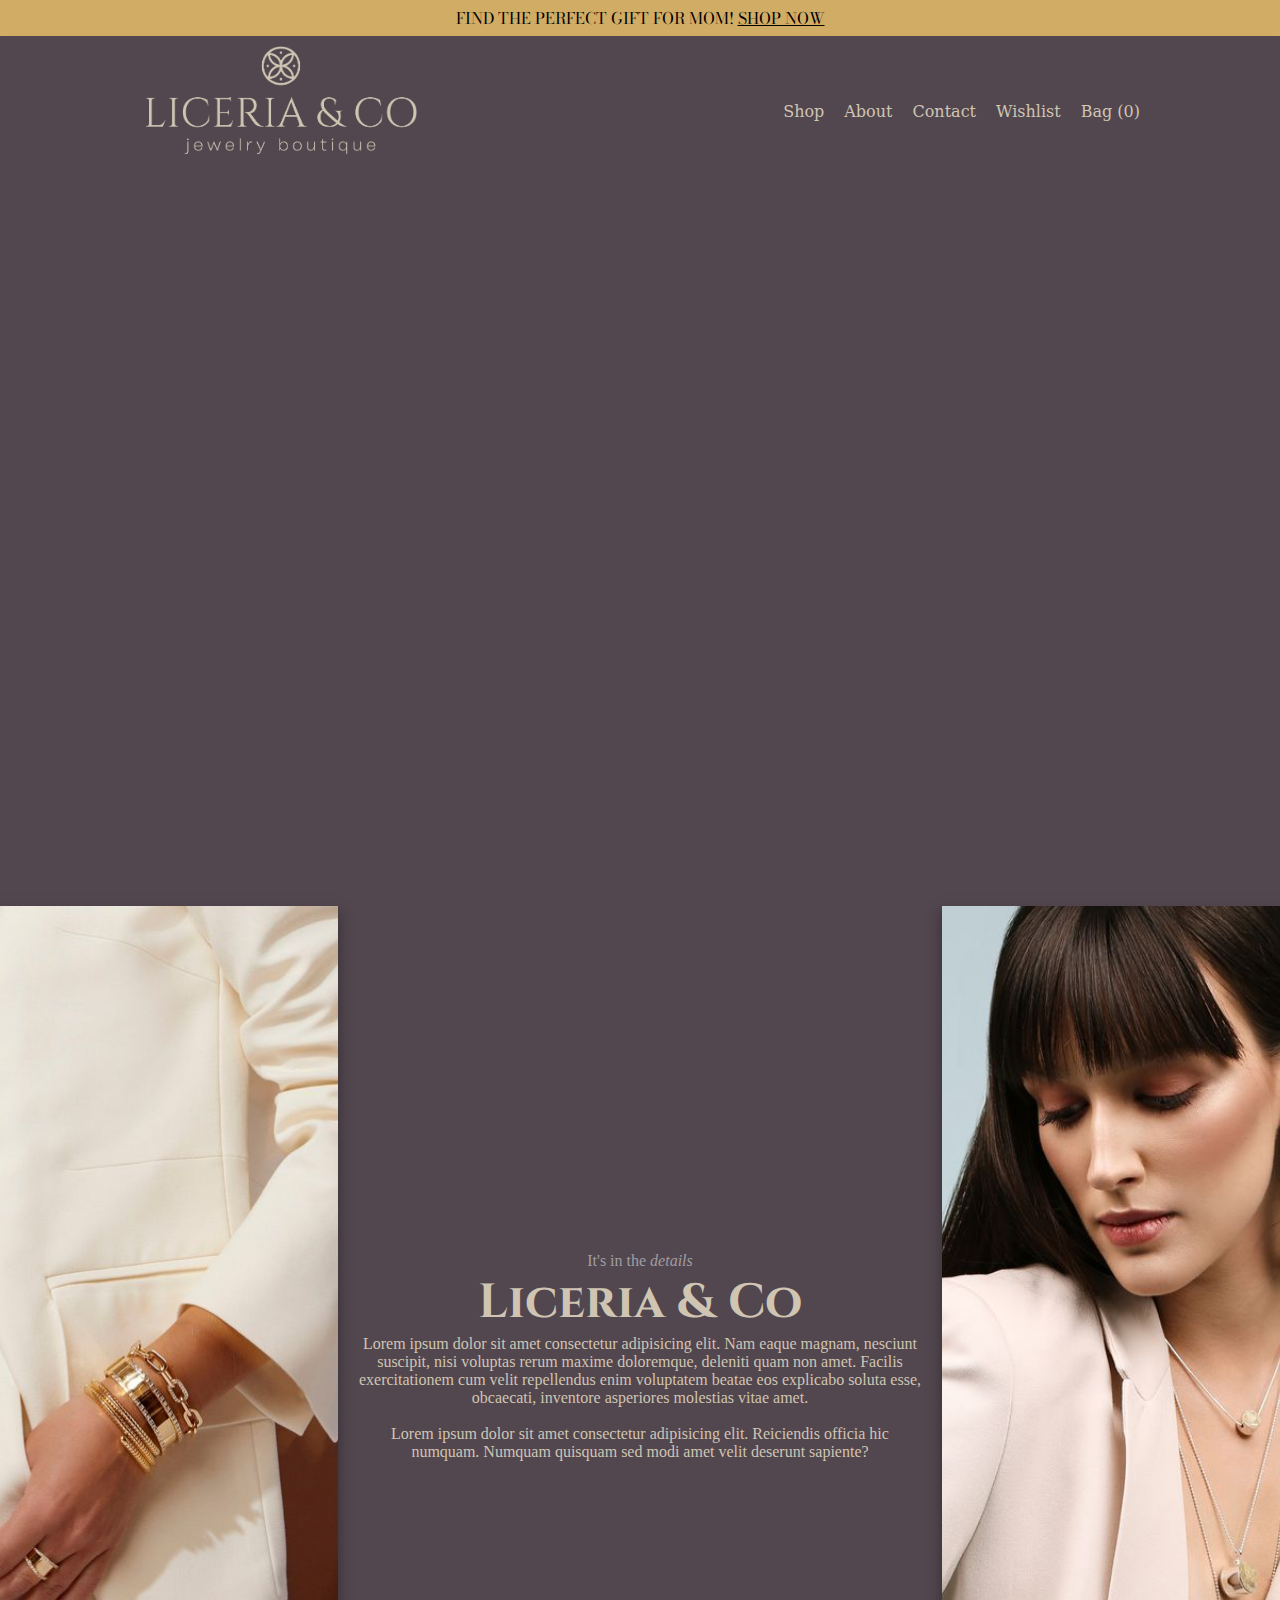
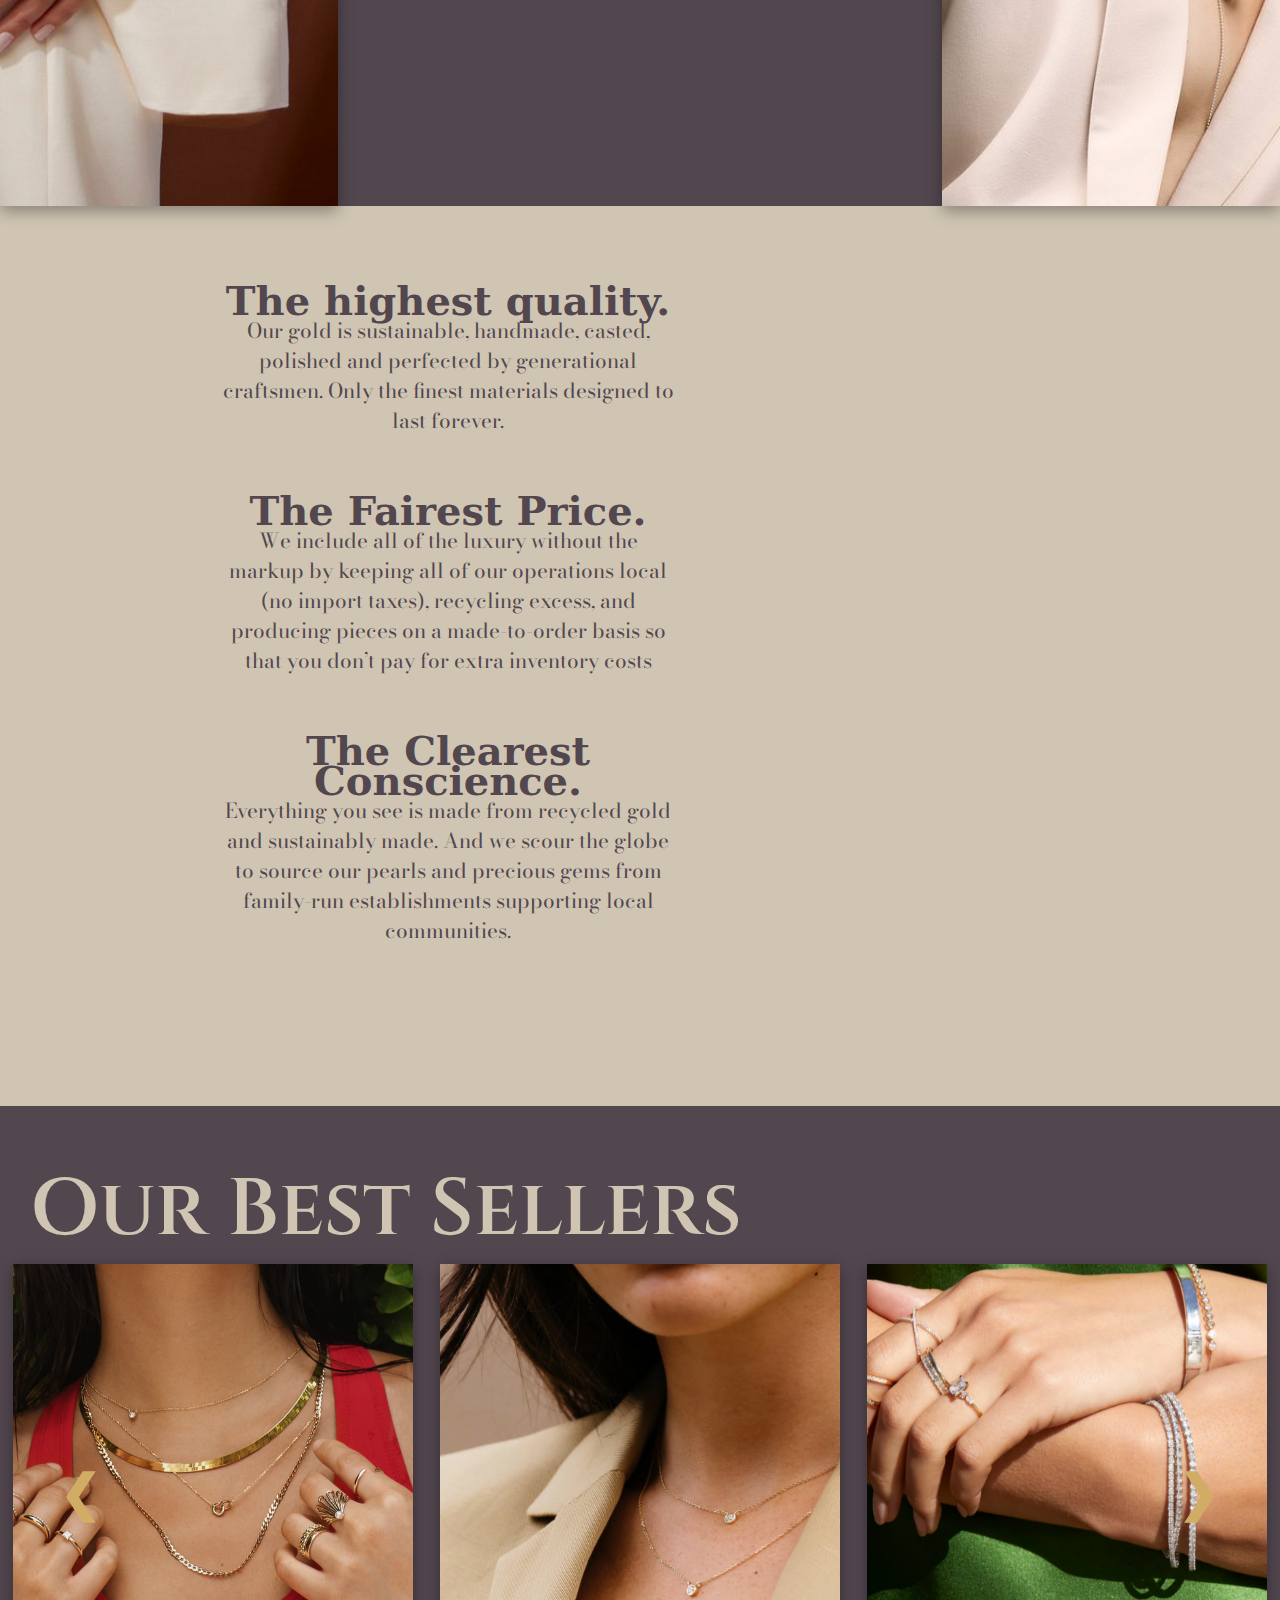
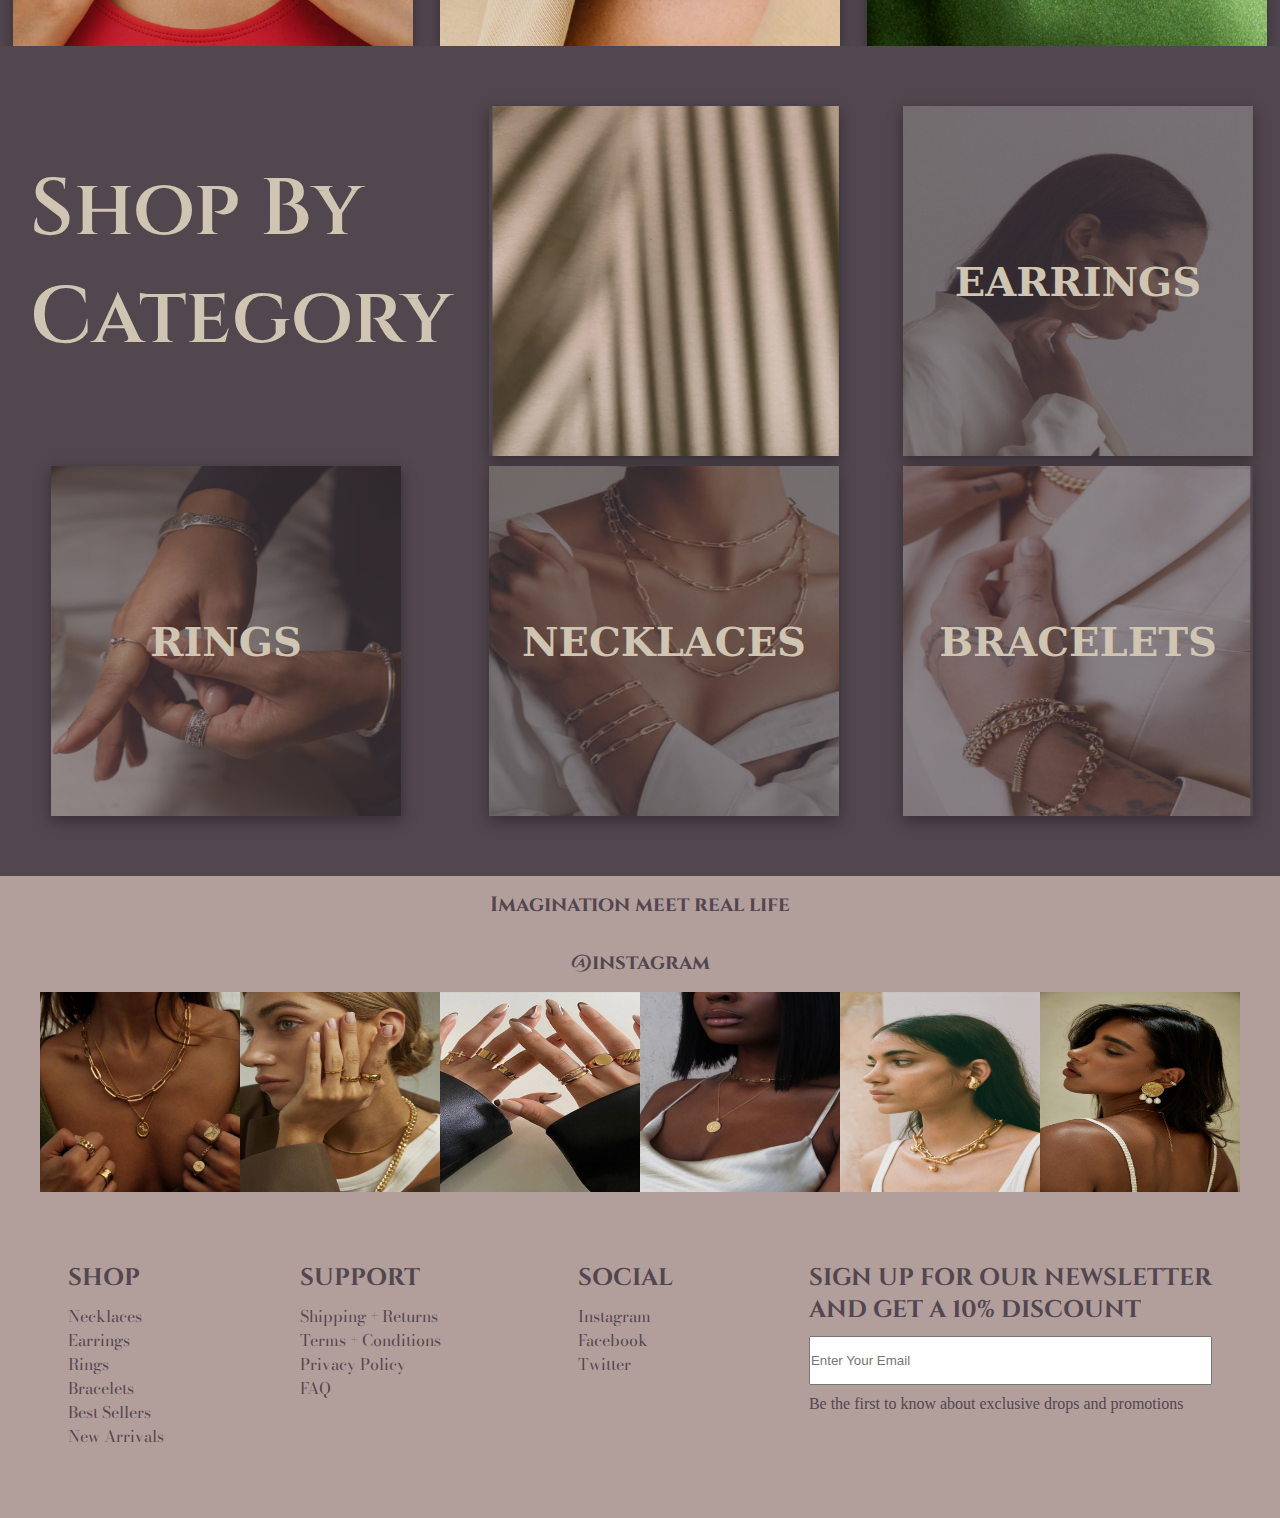
==== index.html @ f70b5e89 "initial files" ====
<!DOCTYPE html>
<html lang="en">
<head>
    <meta charset="UTF-8">
    <meta http-equiv="X-UA-Compatible" content="IE=edge">
    <meta name="viewport" content="width=device-width, initial-scale=1.0">
    <title>Document</title>
    <link rel="stylesheet" href="style.css">
    <link rel="preconnect" href="https://fonts.googleapis.com">
    <link rel="preconnect" href="https://fonts.gstatic.com" crossorigin>
    <link href="https://fonts.googleapis.com/css2?family=Bodoni+Moda:wght@500&family=Cinzel:wght@400;600&family=Inria+Serif:wght@300&display=swap" rel="stylesheet">
</head>
<body>
<!-- CTA -->  
<div class="cta">
    Find the perfect gift for mom! <span> Shop Now </span>
</div>
<!-- Navigation start-->
<header class="outer-container">
    <div class="wrapper">
        <div class="logo">
            <a href="#"><img src="Add a little bit of body text (1).png" alt="DevBabu.com"></a>
        </div>
            <div class="navbar">
                <div class="close-nav"><button>×</button></div>
                    <nav>
                         <ul>
                            <li><a href="products.html">Shop</a></li>
                            <li><a href="#about"> About </a></li>
                            <li><a href="#"> Contact </a></li>
                            <li><a href="#">Wishlist </a></li>
                            <li><a href="#"> Bag (0) </a></li>
                        </ul>
                    </nav>
            </div>
            <div class="menu-bar">
                <button><i></i></button>
            </div>
    </div>
</header>
<!-- Navigation end-->




<!-- Hero section start-->
<section class="outer-container" id="hero-vid">
    <div class="video-container">
<video src="AdobeStock_210232991.mov" autoplay loop muted></video>
    </div>
    <div class="overlay"></div>
    <!---
    <div class="text">
        <h1>Mother's Day Sale</h1>
        <p>Add a sparkle to her day with 20% off all jewelry, including diamonds, solid gold and new arrivals.
            .</p>
        <a href="" class="button"> Shop Now </a>
        -->
</section>
<!-- Hero seciton end-->


<section class="philosiphy-container">
    <div class="about-img1">
    </div>
<div class="about-text" id="about">
    <p class="muted"> It's in the <em> details</em> </p>
    <h2 class="about-header">
        Liceria & Co
    </h2>
    <p class="about"> Lorem ipsum dolor sit amet consectetur adipisicing elit. Nam eaque magnam, nesciunt suscipit, nisi voluptas rerum maxime doloremque, deleniti quam non amet. Facilis exercitationem cum velit repellendus enim voluptatem beatae eos explicabo soluta esse, obcaecati, inventore asperiores molestias vitae amet.</p>
<br>
<p class="about">Lorem ipsum dolor sit amet consectetur adipisicing elit. Reiciendis officia hic numquam. Numquam quisquam sed modi amet velit deserunt sapiente?</p>
</div>
    <div class="about-img2">
    </div>
</section>

<!-- more about -->
<section id="more-about">
    <div class="more-about-ctnr">
        <div class="more-about-text">
<div class="more-about">
    <h3 class="about-heading">
        The highest quality.   
    </h3>
    <p class="more-about-text">
        Our gold is sustainable, handmade, casted, polished and perfected by generational craftsmen. Only the finest materials designed to last forever. 
    </p>
</div>
<div class="more-about">
    <h3 class="about-heading">
        The Fairest Price.
    </h3>
    <p class="more-about-text">
        We include all of the luxury without the markup by keeping all of our operations local (no import taxes), recycling excess, and producing pieces on a made-to-order basis so that you don’t pay for extra inventory costs
    </p>
</div>
<div class="more-about">
    <h3 class="about-heading">
        The Clearest Conscience.
    </h3>
    <p class="more-about-text">
        Everything you see is made from recycled gold and sustainably made.  And we scour the globe to source our pearls and precious gems from family-run establishments supporting local communities.
    </p>
</div>

        </div>
        <div class="more-about-video">
            <video src="AdobeStock_567555244.mov" autoplay loop muted height="700px"
            width="100%">
                
            </video>
        </div>
    </div>
</section>


<!-- more about -->
<section id="best-sellers">
<!-- best sellers slider start -->
<div class="class-descriptions">
    <h2 class="slideshow-header">  Our Best Sellers </h2>
</div>

<!-- Slideshow container -->
 <div class="slideshow-wrapper">
      <div class="slideshow-container">  
    <!-- S L I D E 1 -->
        <div class="mySlides fade">
        <div class="best-sellers-ctnr">
            <div class="best-sellers-cards">
                <img src="bestSellers/Screen Shot 2023-05-04 at 10.25.16 AM.png" onmouseover="changeImg(this)" onmouseout="changeImgBack(this)"  class="best-seller" alt="">
                <img src="bestSellers/Screen Shot 2023-05-04 at 10.37.55 AM.png" onmouseover="changeImg2(this)" onmouseout="changeImgBack2(this)"  class="best-seller" alt="">
                <img src="bestSellers/Screen Shot 2023-05-04 at 10.42.59 AM.png"  onmouseover="changeImg3(this)" onmouseout="changeImgBack3(this)"  class="best-seller" class="best-seller" alt="">
            </div>
           </div>
        </div>
    <!-- S L I D E 2 -->
    <div class="mySlides fade">
      <div class="best-sellers-ctnr">
        <div class="best-sellers-cards">
            <img src="bestSellers/Screen Shot 2023-05-04 at 10.45.56 AM.png"  onmouseover="changeImg4(this)" onmouseout="changeImgBack4(this)"  class="best-seller" alt="">
            <img src="bestSellers/Screen Shot 2023-05-04 at 10.46.56 AM.png"   onmouseover="changeImg5(this)" onmouseout="changeImgBack5(this)"  class="best-seller" alt="">
            <img src="bestSellers/Screen Shot 2023-05-04 at 10.52.03 AM.png"   onmouseover="changeImg6(this)" onmouseout="changeImgBack6(this)"  class="best-seller" alt="">
        </div>
       </div>
    </div>
    <!-- S L I D E 3 -->
    <div class="mySlides fade">
      <div class="best-sellers-ctnr">
        <div class="best-sellers-cards">
            <img src="bestSellersFront/FOR WHEN IT'S COLD OUTSIDE_.jpeg"  onmouseover="changeImg7(this)" onmouseout="changeImgBack7(this)"  class="best-seller" alt="">
            <img src="bestSellersFront/Bold Gold Jewelry is Trending - Blank Itinerary.jpeg"  onmouseover="changeImg8(this)" onmouseout="changeImgBack8(this)"   class="best-seller" alt="">
            <img src="bestSellersFront/THE EGYPTIAN Coin Necklace Stack II.png" class="best-seller"  onmouseover="changeImg9(this)" onmouseout="changeImgBack9(this)"  alt="">
        </div>
       </div>
    </div>

    <a class="prev" onclick="plusSlides(-1)">&#10094;</a>
    <a class="next" onclick="plusSlides(1)">&#10095;</a>
  </div>
  <br>
    <!-- Next and previous buttons -->
    <div style="text-align:center">
        <span class="dot" onclick="currentSlide(1)"></span>
        <span class="dot" onclick="currentSlide(2)"></span>
        <span class="dot" onclick="currentSlide(3)"></span>
      </div>
</div>
<!-- best sellers slider end -->
</section>


<!-- product categories -->
<section>
    
    <div class="categories-container">
        <h2 class="slideshow-header">  Shop By Category  </h2>
        <div class="category">
            <img src="images/Screen Shot 2023-05-02 at 10.08.02 PM.png" class="categoryimg" alt="">
        </div>
        <div class="category">
           <img  class="categoryimg" src="images/Screen Shot 2023-05-02 at 10.07.01 PM.png" alt="">
           <div class="text-overlay">
            <h2 class="category-header earring" >EARRINGS</h2>
      
          </div>

        </div>
        <div class="category">
            <img  class="categoryimg" src="images/Screen Shot 2023-05-02 at 10.07.12 PM.png" alt="">
            <div class="text-overlay">
                <h2 class="category-header ring">RINGS</h2>
              </div>
        </div>

        <div class="category">
            <img src="images/Screen Shot 2023-05-02 at 10.07.47 PM.png" alt="" class="categoryimg">
            <div class="text-overlay">
                <h2 class="category-header necklaces"> NECKLACES </h2>
              </div>
        </div>
        <div class="category">
            <img src="images/Screen Shot 2023-05-02 at 10.07.40 PM.png" class="categoryimg" alt="">
            <div class="text-overlay">
                <h2 class="category-header bracelet">BRACELETS</h2>
              </div>
        </div>
        <!--<div class="category ">
            <img src="images/Screen Shot 2023-05-02 at 10.07.21 PM.png"  class="categoryimg"alt="">
        </div> -->
    </div>
</section>


<!-- product categories -->



<section class="instagram center">
    <h4 class="ig-header">
       Imagination meet real life
    </h4>
    <h5 class="ig-header">
      @instagram 
    </h5>
    <div class="ig-imgs-container">
         <img src="instagram/10 Minimalist Fine Jewelry Brands For Everyday Wear  — The Good Trade.jpeg" alt="" class="hiddenn instagram-img">
        <img src="instagram/9c198b079545b1be6ec2bf672694cbf5.jpeg" alt="" class="instagram-img2 hiddenn">
        <img src="instagram/gold rings nails aesthetic.jpeg" alt="" class="instagram-img2">
        <img src="instagram/The Single Coin Necklace Stack II.jpeg" alt="" class="instagram-img2">
        <img src="instagram/Alighieri The Anchor in the Storm 24K Gold-Plated Choker.jpeg" alt="" class="instagram-img2">
        <img src="instagram/Leonie Earrings.jpeg" class="instagram-img2" alt="">
    </div>
</section>



<footer>
<section class="footer light-bg">

   <div class="footerlinks">
    <h2 class="footerheader">  Shop </h2>
    <a href=""> Necklaces </a>
    <a href=""> Earrings </a>
    <a href=""> Rings </a>
    <a href=""> Bracelets  </a>
    <a href=""> Best Sellers </a>
    <a href=""> New Arrivals </a>
   </div>

   <div class="footerlinks">
    <h2 class="footerheader">  Support </h2>
    <a href=""> Shipping + Returns  </a>
    <a href=""> Terms + Conditions  </a>
    <a href=""> Privacy Policy  </a>
    <a href=""> FAQ </a>
   </div>
  
   <div class="footerlinks">
    <h2 class="footerheader"> Social  </h2>
    <a href=""> Instagram </a>
    <a href=""> Facebook </a>
    <a href=""> Twitter </a>
 
   </div>

    
   <div class="footerlinks email">
    <h2 class="footerheader"> Sign up for our newsletter <br>
        and get a 10% discount </h2>
<input type="text" placeholder="Enter Your Email" >
 <p class="mute">
    Be the first to know about exclusive drops and promotions
 </p>
   </div>
 
</section>
</footer>

</body>

<script>
    const theBody = document.querySelector('body');
    const openNav = document.querySelector('.menu-bar button');
    const closeNav = document.querySelector('.close-nav button');
    const Navbar = document.querySelector('.navbar');

    // function bodyScroll(){
    //     if(Navbar.classList.contains('show')){
    //         theBody.classList.add('hide-scroll');
    //     }
    //     else if(theBody.classList.contains('hide-scroll')){
    //         theBody.classList.remove('hide-scroll');
    //     }
    // }

    function showHide(){
        Navbar.classList.toggle('show');
        // bodyScroll();
    }

    openNav.onclick = showHide;
    closeNav.onclick = showHide;
</script>
<script src="slider.js"></script>
<script src="changeImgOnHover.js"></script>

</html>
---- style.css ----
*{
    box-sizing: border-box;
    margin: 0;
    padding: 0;
}
:root{
    --bg-color:#52464F;
    --text-color:#CFC5B2;
    --bright-accent-color:#D1AC65;
    --secondary-headings:'Inria', 'Serif';
    --main-text: 'Bodoni Moda', serif;
    --h1-headings:'Cinzel', serif;
}

/* typography */
.cta{
    font-size: 1rem ;
    font-family: var(--main-text);
}
.slideshow-header{
    color: var(--text-color);
    font-family: var(--h1-headings);
    font-weight: 600;
    padding-left: 30px;
    padding-top: 50px;
}
.philosiphy-container{
    color: var(--text-color);
}
.about-header{
    font-family: var(--h1-headings);
    font-size: 3rem;
}
.about-heading{
    font-size: 2.5rem;
    font-family: var(--secondary-headings);
}
.more-about-text{
    font-size: 1.3rem;
    line-height: 30px;
    font-family: var(--main-text);
}
/* Navigation start */ 
nav ul li{
    font-family: var(--secondary-headings);
}
.cta{
    width: 100vw;
    height: auto;
    background-color: var(--bright-accent-color);
    color: black;
    text-align: center;
    margin: 0;
    padding: 6px;
    text-transform: uppercase;
}
.cta span{
    text-decoration: underline;
    cursor: pointer;
}

header {
    background-color: var(--bg-color);
    box-shadow: 0 10px 15px -3px 
rgba(0, 0, 0, 0.1),
        0 4px 6px -4px 
rgba(0, 0, 0, 0.1);
    padding: 10px 20px;
}
header .wrapper {
    max-width: 1000px;
    margin: 0 auto;
    display: flex;
    flex-wrap: wrap;
    align-items: center;
    justify-content: space-between;
}
header .logo img {
    height: 130px;
    display: block;
}

.navbar {
    position: fixed;
    top: 0;
    left: 100%;
    margin: 0;
    width: 100%;
    height: 100%;
    background-color: var(--bg-color);
    padding: 20px;
    transition: left 0.3s;
}

.navbar.show {
    left: 0 !important;
}

.hide-scroll {
    overflow: hidden;
}

.navbar ul {
    all: unset;
    list-style-type: none;
    display: flex;
    flex-direction: column;
    align-items: center;
    gap: 25px;
}
.navbar ul a {
    all: unset;
    color: var(--text-color);
    cursor: pointer;
    font-size: 2.3rem;
}
.navbar ul a:hover {
    color: 
#111111;
    text-decoration: underline overline;
    text-decoration-thickness: 3px;
}

.close-nav {
    text-align: right;
    margin-bottom: 20px;
}
.close-nav button {
    all: unset;
    background: var(--text-color);
    font-size: 42px;
    cursor: pointer;
    border: 1px solid 
rgba(0, 0, 0, 0.2);
    padding: 15px;
    border-radius: 3px;
    color: 
#444444;
}
.close-nav button:hover {
    color: 
#222222;
    background: 
white;
}

.menu-bar button {
    border: 1px solid 
rgba(0, 0, 0, 0.1);
    background: 
var(--text-color);
    height: 50px;
    width: 50px;
    padding: 5px 10px;
    cursor: pointer;
    border-radius: 3px;
}
.menu-bar i {
    display: block;
    border-top: 3px solid 
#444444;
    border-bottom: 3px solid 
#444444;
}
.menu-bar i::after {
    display: block;
    content: "";
    border-top: 3px solid 
#444444;
    margin: 6px 0;
}
.menu-bar button:hover {
    background: 
white;
}
.menu-bar button:hover i {
    border-color: 
#222222;
}

.container {
    max-width: 900px;
    margin: 0 auto;
    padding: 30px;
}

@media (min-width: 550px) {
    .navbar {
        all: unset;
        display: block;
    }
    .navbar ul {
        flex-direction: row;
        gap: 20px;
    }
    .navbar ul a {
        font-size: inherit;
    }
    .close-nav,
    .menu-bar {
        display: none;
    }
}

/* Navigation end  */ 


/* Hero section start */
.video-ctnr{
    width: 100vw;
    height: 100vh;
    display: flex;
    justify-content: center;
    align-items: center;
  
}
#hero-vid{
    height: 80vh;
    width: 100vw;
    margin: auto;
    display: flex;
    justify-content: center;
    align-items: center;
    overflow: hidden;
   
    background-color: var(--bg-color);
}

.text{
    position: absolute;
    color: #fff;
    line-height: 1.5;
    text-align: center;
    top: 30%;

}

.overlay{
    position: absolute;
    height: 80vh;
    width: 100vw;
    background-color:#52464fa9;
    opacity: 0.9;
}

.button{
    background: #fff;
    border-radius: 40px;
    color: #18266c;
    font-size: 1.5em;
    padding: .7em 1.2em;
    text-decoration: none;
    box-sizing: border-box;
    cursor: pointer;
}


@media (max-width: 600px) {
  
#hero-vid{
    height: 80vh;
    width: 100vw;
}

.overlay{

    height: 80vh;
    width: 100vw;
}

}

/* Hero section end */

/** more about */
#more-about{
    height: 100vh;
    width: 100vw;
    background-color: var(--text-color);
    color: var(--bg-color);
}


.more-about-ctnr{
    display: flex;
    justify-content: center;
    align-items: center;
    padding-top: 50px;
    width: 70vw;
    margin: 0 auto;
}
.more-about{
    display: flex;
    flex-direction: column;
    width: 40vw;
    justify-content: center;
    align-items: center;
    text-align: center;
    padding: 30px;
}
.more-about-video{
    margin: 0 auto;
    
}
/* more aboit */
/* Best sellers slider */

/* Slideshow container */
.slideshow-container {
    width: 100vw;
    position: relative;
    margin: auto;
    height: 70vh;
    background-color: var(--bg-color);
    color:#F6F0E3;
  }
  .slideshow-wrapper{
      width: 100vw;
      background-color: var(--bg-color);
      height: 50vh;
  }

  #best-sellers{
    width: 100vw;
    height: 60vh;
    background-color: var(--bg-color);
  }
  
  /* Hide the images by default */
  .mySlides {
    display: none;
  }
  
  /* Next & previous buttons */
  .prev, .next {
    cursor: pointer;
    position: absolute;
    top: 100%;
    margin-top: -100px;
    color: var(--bright-accent-color);
    font-weight: bold;
    font-size: 50px;
    transition: 0.6s ease;
    border-radius: 0 3px 3px 0;
    user-select: none;
    padding: 0 60px;
  top: 300px;
  }
  
  /* Position the "next button" to the right */
  .next {
    right: 0;
    border-radius: 3px 0 0 3px;
  }
  
  /* Number text (1/3 etc) */

  /* The dots/bullets/indicators */
  .dot {
    cursor: pointer;
    height: 15px;
    width: 15px;
    margin: 0 5px;
    background-color: var(--text-color);
    border-radius: 50%;
    display: inline-block;
    transition: 0.6s ease;
    position: relative;
    top: -100px;
  }
  
  .active, .dot:hover {
    background-color: var(--bright-accent-color);
  }
  
  /* Fading animation */
  .fade {
    animation-name: fade;
    animation-duration: 1.5s;
  }
  
  @keyframes fade {
    from {opacity: .4}
    to {opacity: 1}
  }
  
  .best-sellers-ctnr{
    width: 100vw;
    background-color: var(--bg-color);
  }
  .best-sellers-cards{
    display: flex;
    justify-content: center;
    align-items: center;
  }

  .best-seller{
    width: 400px;
    height: 400px;
    margin: 0 auto;
    box-shadow: rgba(0, 0, 0, 0.35) 0px 5px 15px;
  }

  .slideshow-header{
    font-size: 5rem;
    background-color: var(--bg-color);
  }


  @media (max-width: 900px) {
  
 
    .best-seller{
        width: 250px;
        height: 250px;
     
      }
      .slideshow-container{
        height: 50vh;
      }
      #best-sellers{
        height: 50vh;
      }
    }


  @media (max-width: 650px) {
  
    
    .slideshow-header{
        font-size: 3rem;
        text-align: center;
      }
    
    .best-seller{
        width:250px;
        height: 250px;
        padding: 10px;
      }

      .slideshow-wrapper, .slideshow-container{
        margin: 0;
        height: auto;
        padding-bottom: 40px;
      }
      .prev, .next {
        top: 113%;
        
    }
   
    .dot {
        top: -10px;
      }
    }


    /* product categories start */
 /* categories section */
 .categories-container{
    display: grid;
    grid-template-columns: repeat(3, 1fr);
    gap: 10px;
    grid-template-rows: 1fr 1fr ;
    background-color: var(--bg-color);
    position: relative;
    padding: 60px 0 ;
    width: 100vw;
   
   }
   .first-txt {
    position: absolute;
    top: 17px;
    left: 50px;
    color: #000;
    font-size: 3rem;
}
   .category{
    margin-left: auto;
    margin-right: auto;
 box-shadow: rgba(0, 0, 0, 0.35) 0px 5px 15px;
 position: relative;
   }

   .text-overlay {
    position: absolute;
    top: 50%;
    left: 50%;
    transform: translate(-50%, -50%);
    background-color: transparent;
    color: var(--text-color);
    font-family: var(--secondary-headings);
    font-size: 2.5rem;
    padding: 20px;
    text-align: center;
  }
  .category-header{
    font-size: 2.5rem;
  }
   .categoryimg{
    width: 100%;
    height: 100%;
   }  


   @media (max-width: 650px) {
   .categories-container{
    grid-template-columns: repeat(2, 1fr);
    gap: 3px;
    grid-template-rows: 1fr 1fr ;
   
   }
   .category{
    margin-top: 30px;
   }
   .categoryimg{
    width: 100%;

   }
   }

    /* product categories end */ 

     /* About section start */
 .philosiphy-container{
    display: flex;
    justify-content: space-between;
    width: 100vw;
    height: 100vh;
    background-color: var(--bg-color);
   }
  
   .about-text{
    display: flex;
    justify-content: center;
    text-align: center;
    flex-direction: column;
    width: 70%;
    padding: 20px;
   }
  
   .about-img1{
    height: 100vh;
    width: 40vw;
    background-image: url("images/eb9f2a446bf6dffb1a2975743635c5cd.jpeg");
    background-repeat: no-repeat;
    background-size: cover;
    background-position: center;
    box-shadow: rgba(0, 0, 0, 0.35) 0px 5px 15px;
   }
  
   .about-img2{
      height: 100vh;
      width: 40vw;
      background-image: url("images/aae2e29ac6e479c4c79cc3668a4a0756.jpeg");
      background-repeat: no-repeat;
      background-size: cover;
      background-position: center;
      box-shadow: rgba(0, 0, 0, 0.35) 0px 5px 15px;
   }
  .muted{
    color: #A19DA3;
  }
  
  @media (max-width: 850px) {
.about-img2{
    display: none;
}
.about-img1{
    width: 50vw;
}
.about-text{
    width: 100%;
}
.about-header, .slideshow-header{
    font-size: 1.5rem;
}
.about{
    font-size: 1rem;
}


  }


  @media (max-width: 640px) {
 
    .philosiphy-container{
        height: 50vh;
    position: relative;
    top: 430px;
}
.about-img1{
    height: 50vh;
}
    
  }
    

   footer, .instagram{
    width: 100vw;
    background-color: #B29F9C;
   }
  .ig-header{
    font-size: 1.3rem;
    text-align: center;
    padding:15px 0;
    color: var(--bg-color);
    font-family: var(--h1-headings);
  }
     .ig-imgs-container{
        width: 100vw;
        display: flex;
        justify-content: center;
        align-items: center;
        top: 50px;
        }
     .ig-imgs.container{
        display: flex;
        justify-content: center;
        align-items: center;
        margin: 30px;
      }
      .instagram-img, .instagram-img2{
        width: 200px;
        height: 200px;
      }
      .footer{
        color: var(--bg-color);
        display: flex;
        justify-content: space-around;
        width: 100vw;
        padding: 70px 0;
      }
      .footerlinks{
        display: flex;
        flex-direction: column;
        color: var(--bg-color);
      }
      .footerheader{
        text-transform: uppercase;
        padding-bottom: 10px;
        font-family: var(--h1-headings);
      }
      footer a{
        text-decoration: none;
        color: var(--bg-color);
        font-family: var(--main-text);
      }
      footer input{
        padding: 15px 0;
      }
      footer .mute{
        padding-top: 10px;
      }
      
      .fa-solid{
        margin-left: auto;
        margin-right: auto;
      }

      @media only screen and  (max-width: 800px){
        .instagram-img2{
         height: 100px;
         width: 150px;
        }

        @media only screen and  (max-width: 840px){
        .hiddenn{
              display: none;
              visibility: hidden;
            }
            .footerheader{
                font-size: 1.3rem;
            }
            footer .email{
                display: none;
            }
        }
    
    }



/* ------------------------- */

.text-overlay{
    padding: 0;
}

  @media only screen and  (min-width: 1200px){
    .category{
    width: 350px;
   height: 350px;
    }
  }



  @media only screen and  (max-width: 900px){
    .more-about-text{
        line-height: normal;
        font-size: 1rem;
    }
    .about-heading{
        font-size: 2rem;
    }
  }



  @media only screen and  (max-width: 1000px){
  .more-about-ctnr{
    width: 90vw;
    padding: 20px;
  }
  }


  @media only screen and  (max-width: 1200px){
    .category-header{
        font-size: 2rem;
      }
      .slideshow-header{
        font-size: 3rem;
      }
      .more-about{
        padding: 10px;
      }
  }

  @media only screen and  (max-width: 1100px){
    .best-seller{
        width: 270px;
        height: 270px;
    }
  }


  @media only screen and  (max-width: 700px){
    .best-seller{
        width: 200px;
        height: 200px;
    }
   .categories-container.category-header{
        font-size: 1.3rem;
    }
  }


  @media only screen and  (max-width: 760px){
    .more-about-ctnr{
        flex-direction: column;
        padding: 40px 0;
    }
    .more-about-text, .about-heading{
        width: 90vw;
        text-align: center;
        margin: 0 auto;
    }
    .more-about-video{
        display: none;
    }
    #more-about{
        height: auto;
    }
  }


  @media only screen and  (max-width: 650px){
    .philosiphy-container{
        position: relative;
        top: -150px;
    }
    #more-about{
        position: relative;
        top: -150px;
    }
    .slideshow-wrapper{
        position: relative;
        top: -270px;
    }
    .best-seller{
        box-shadow: none;
        width: 350px;
        height: 300px;
    }
    .prev, .next{
        margin-top: -130px;
        padding-left: 10px;
    }
    .slideshow-container{
        padding-top: 40px;
    }
    #best-sellers{
        height: 120vh;
    }
    .best-sellers-cards{
        flex-direction: column;
    }
    .category{
        width: 250px;
       height: 300px;
        }
        .slideshow-header{
            font-size: 1.5rem;
        }
  }

  @media only screen and  (max-width: 550px){
.category{
    width: 170px;
    height: 170px;
}
   
  }
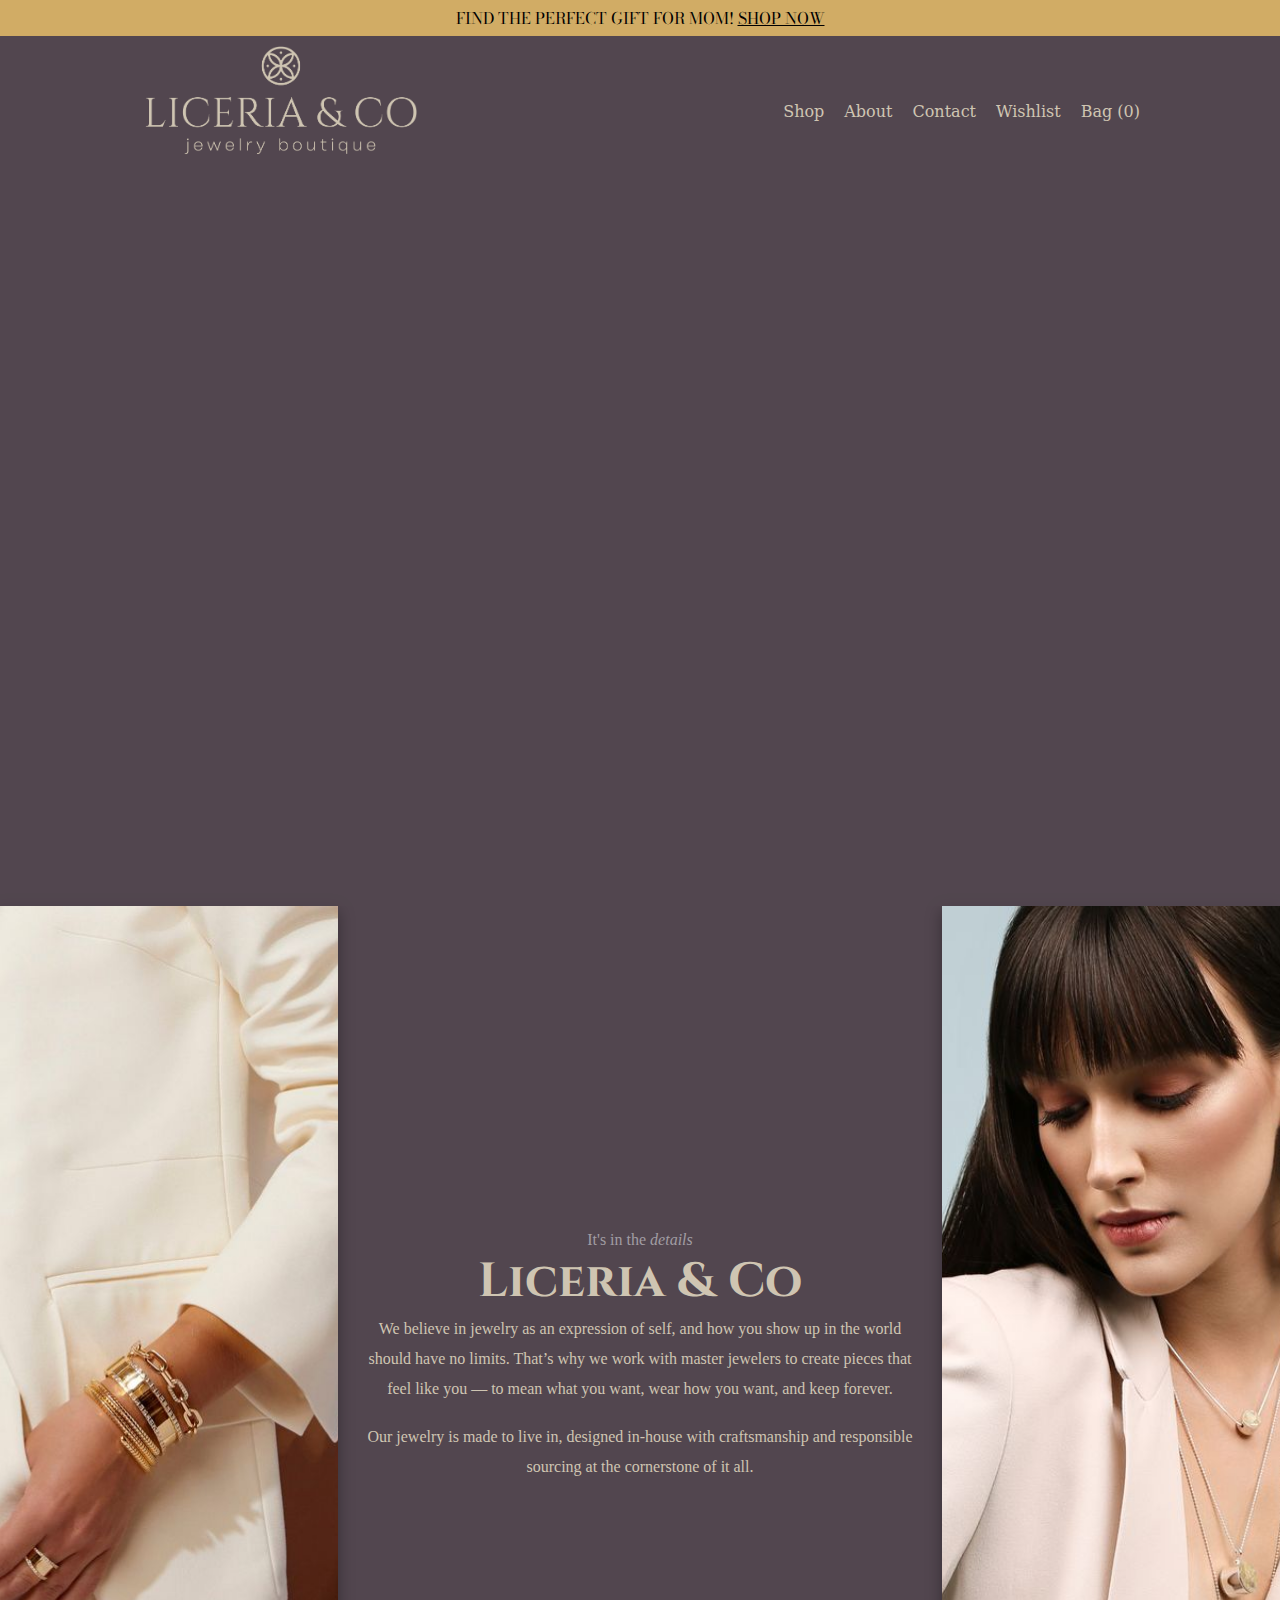
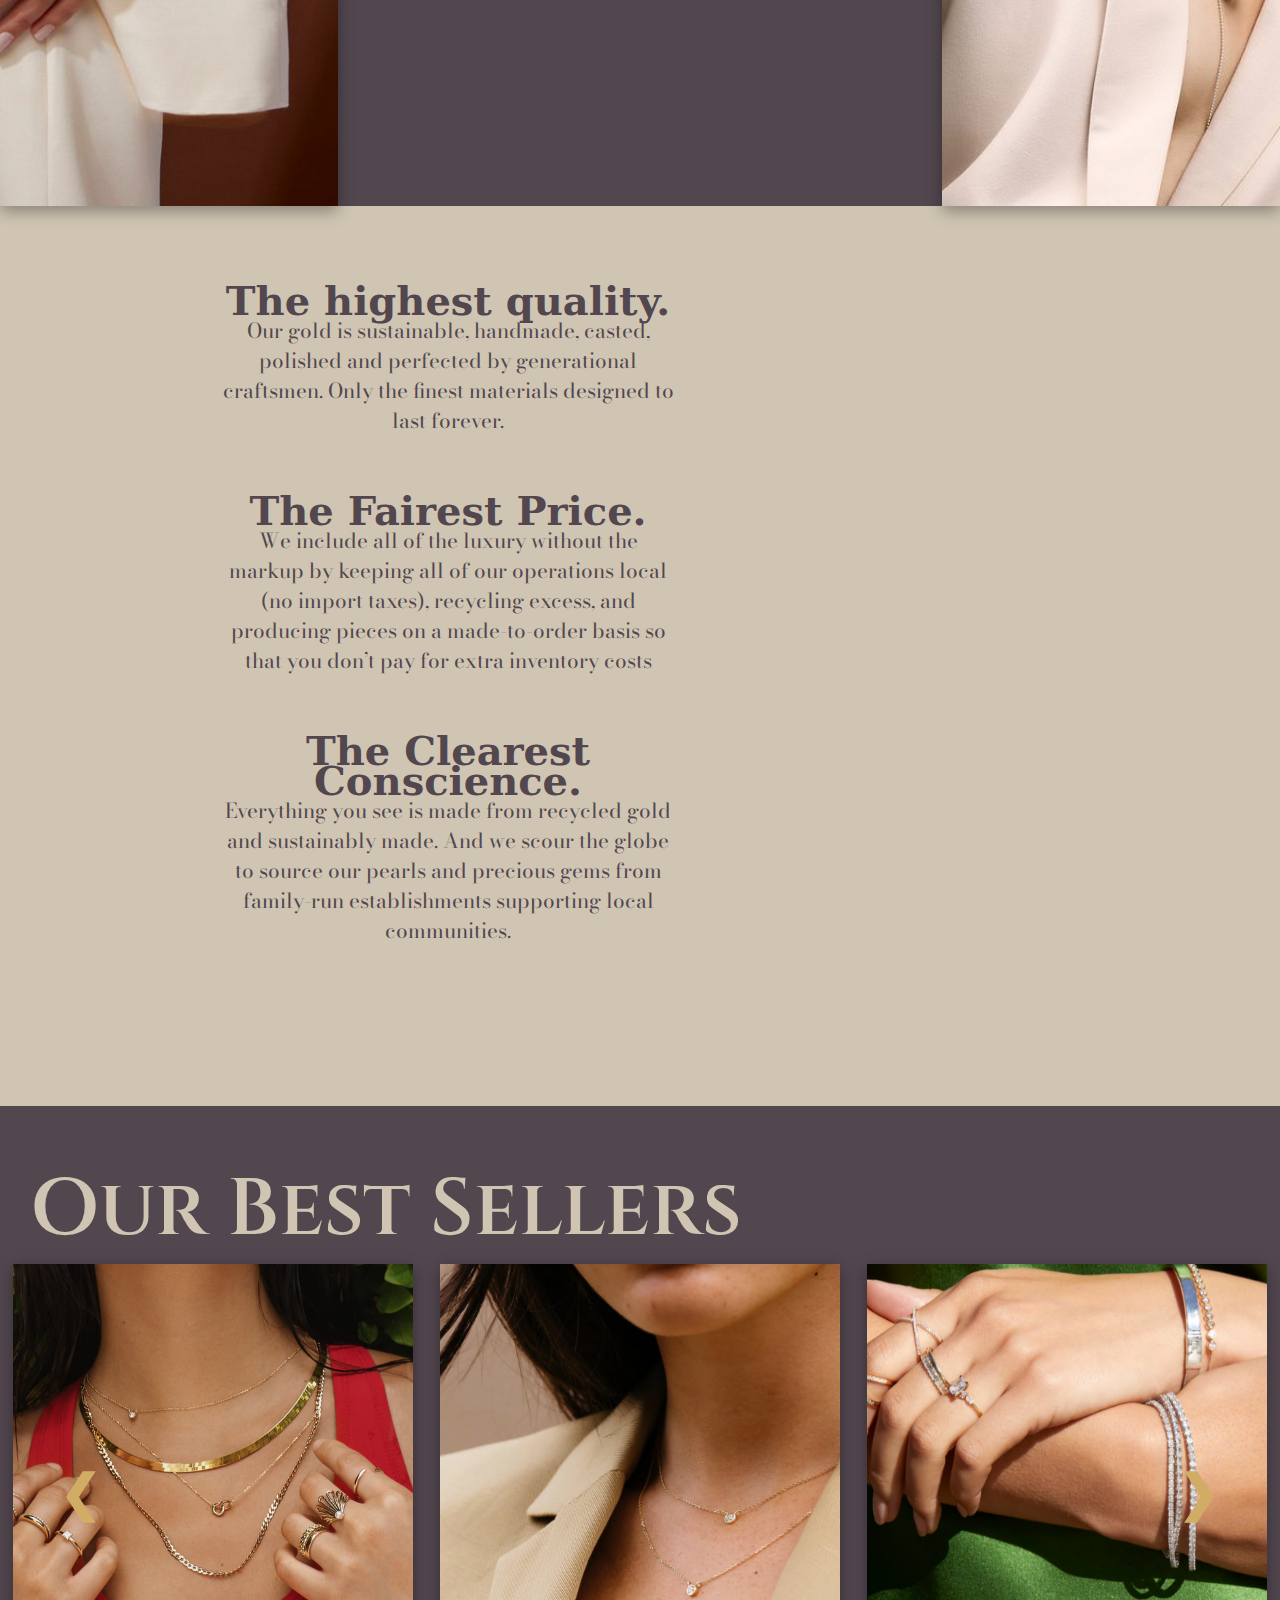
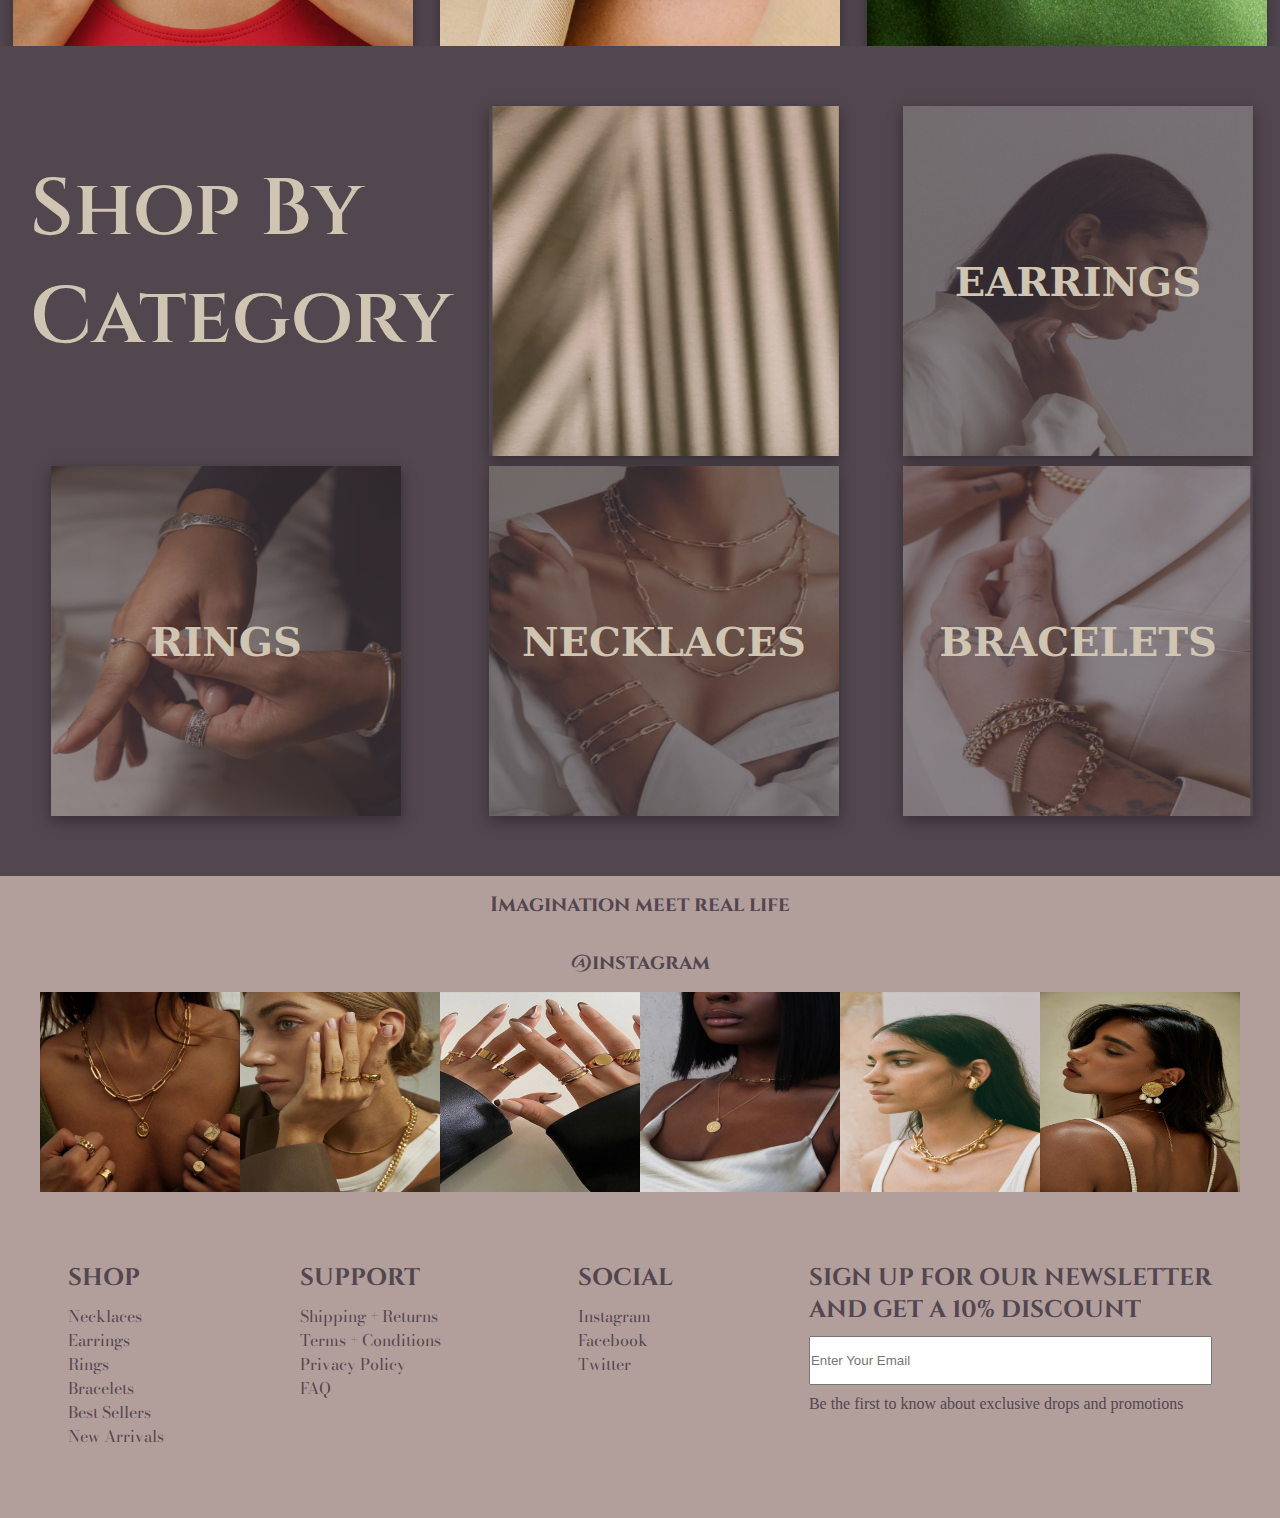
==== commit 7ecbc7f6: "changed intro text" ====
--- a/index.html
+++ b/index.html
@@ -68,9 +68,9 @@
     <h2 class="about-header">
         Liceria & Co
     </h2>
-    <p class="about"> Lorem ipsum dolor sit amet consectetur adipisicing elit. Nam eaque magnam, nesciunt suscipit, nisi voluptas rerum maxime doloremque, deleniti quam non amet. Facilis exercitationem cum velit repellendus enim voluptatem beatae eos explicabo soluta esse, obcaecati, inventore asperiores molestias vitae amet.</p>
+    <p class="about"> We believe in jewelry as an expression of self, and how you show up in the world should have no limits. That’s why we work with master jewelers to create pieces that feel like you — to mean what you want, wear how you want, and keep forever.  </p>
 <br>
-<p class="about">Lorem ipsum dolor sit amet consectetur adipisicing elit. Reiciendis officia hic numquam. Numquam quisquam sed modi amet velit deserunt sapiente?</p>
+<p class="about">Our jewelry is made to live in, designed in-house with craftsmanship and responsible sourcing at the cornerstone of it all.</p>
 </div>
     <div class="about-img2">
     </div>
--- a/style.css
+++ b/style.css
@@ -39,6 +39,9 @@
     font-size: 1.3rem;
     line-height: 30px;
     font-family: var(--main-text);
+}
+.about{
+  line-height: 30px;
 }
 /* Navigation start */ 
 nav ul li{
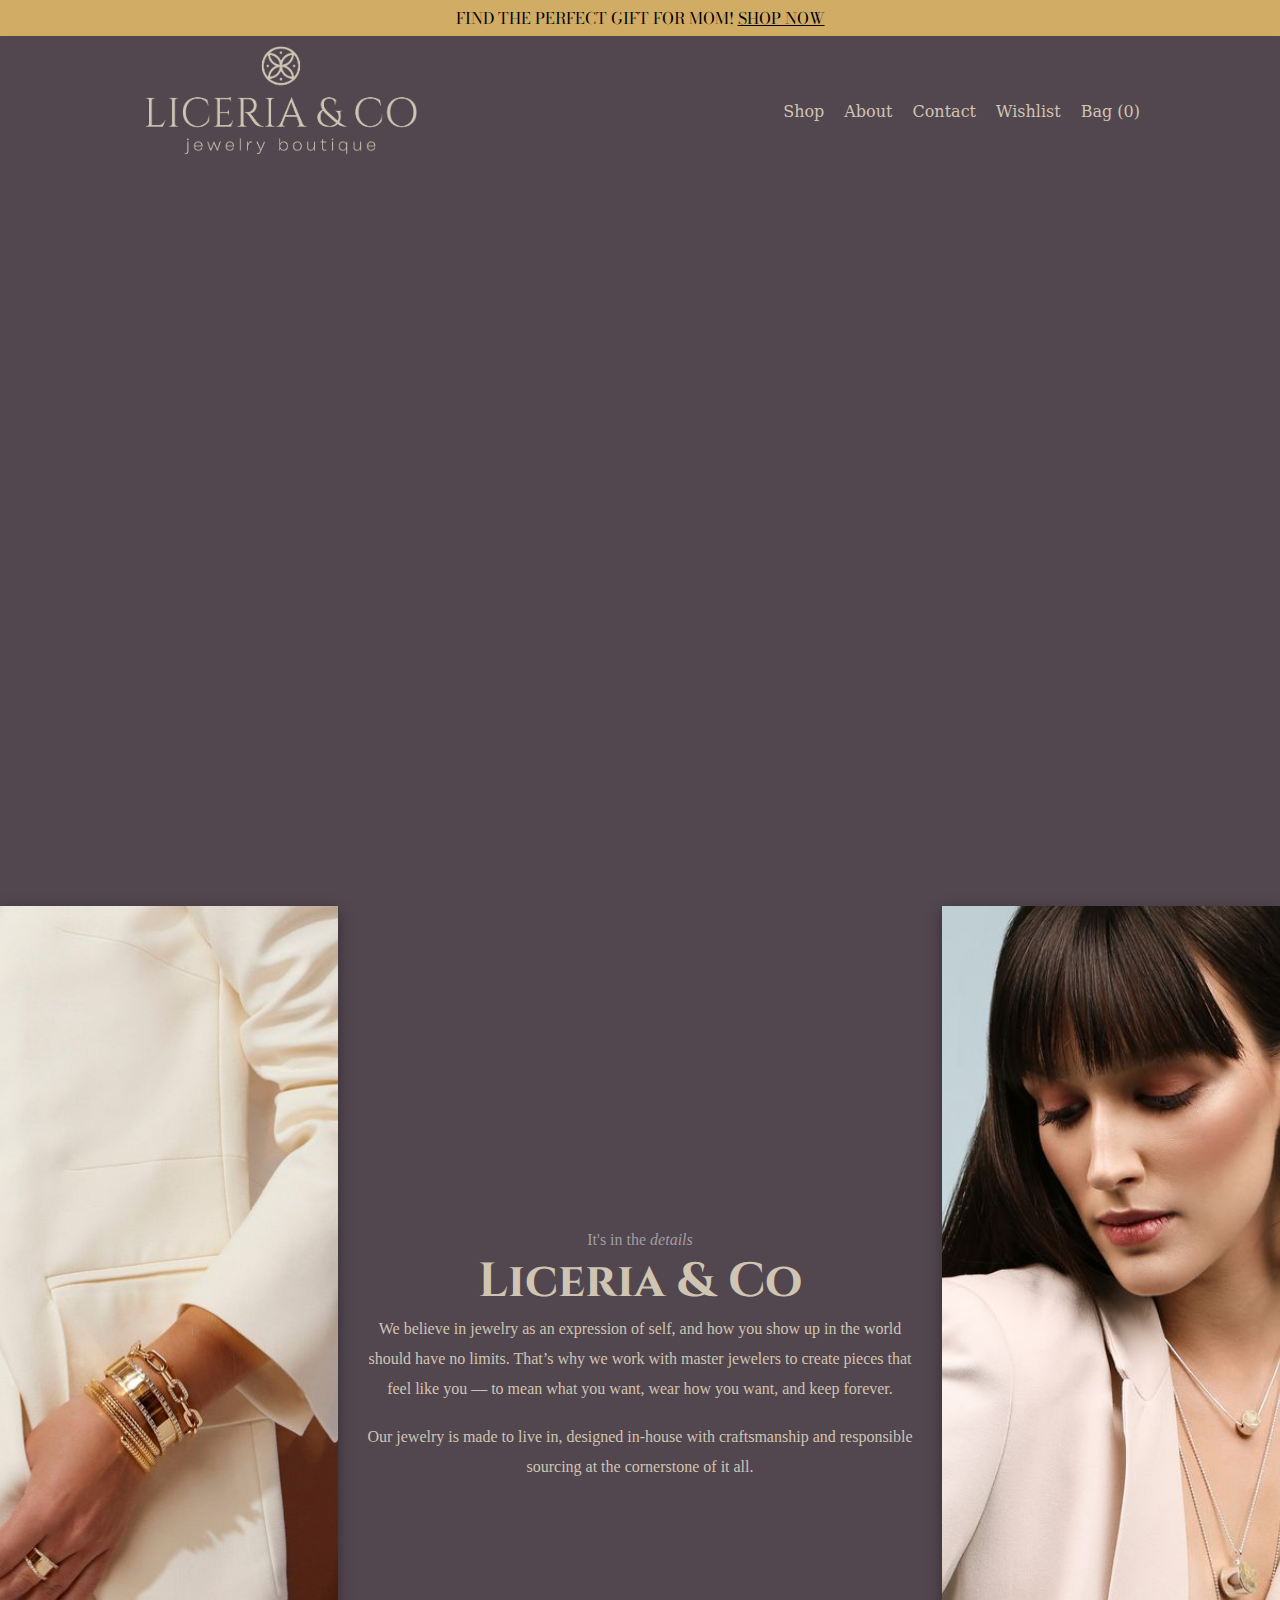
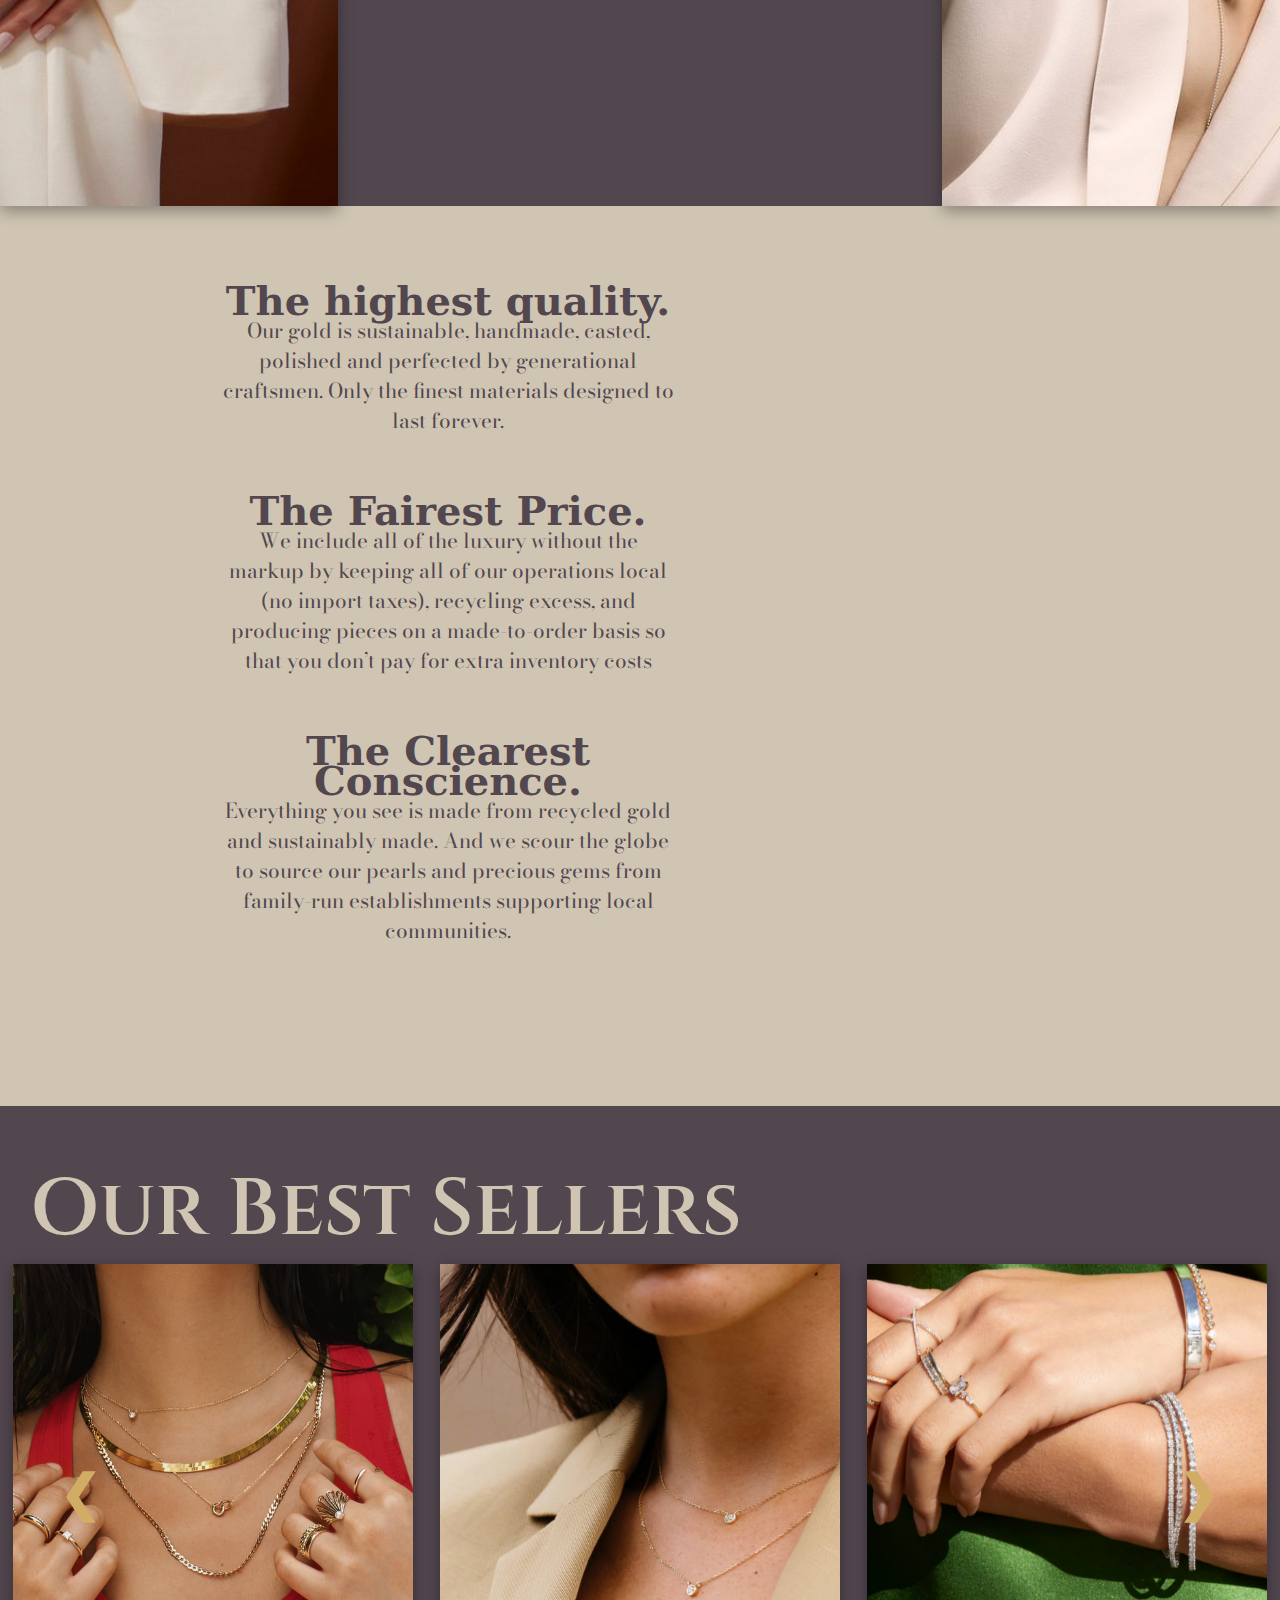
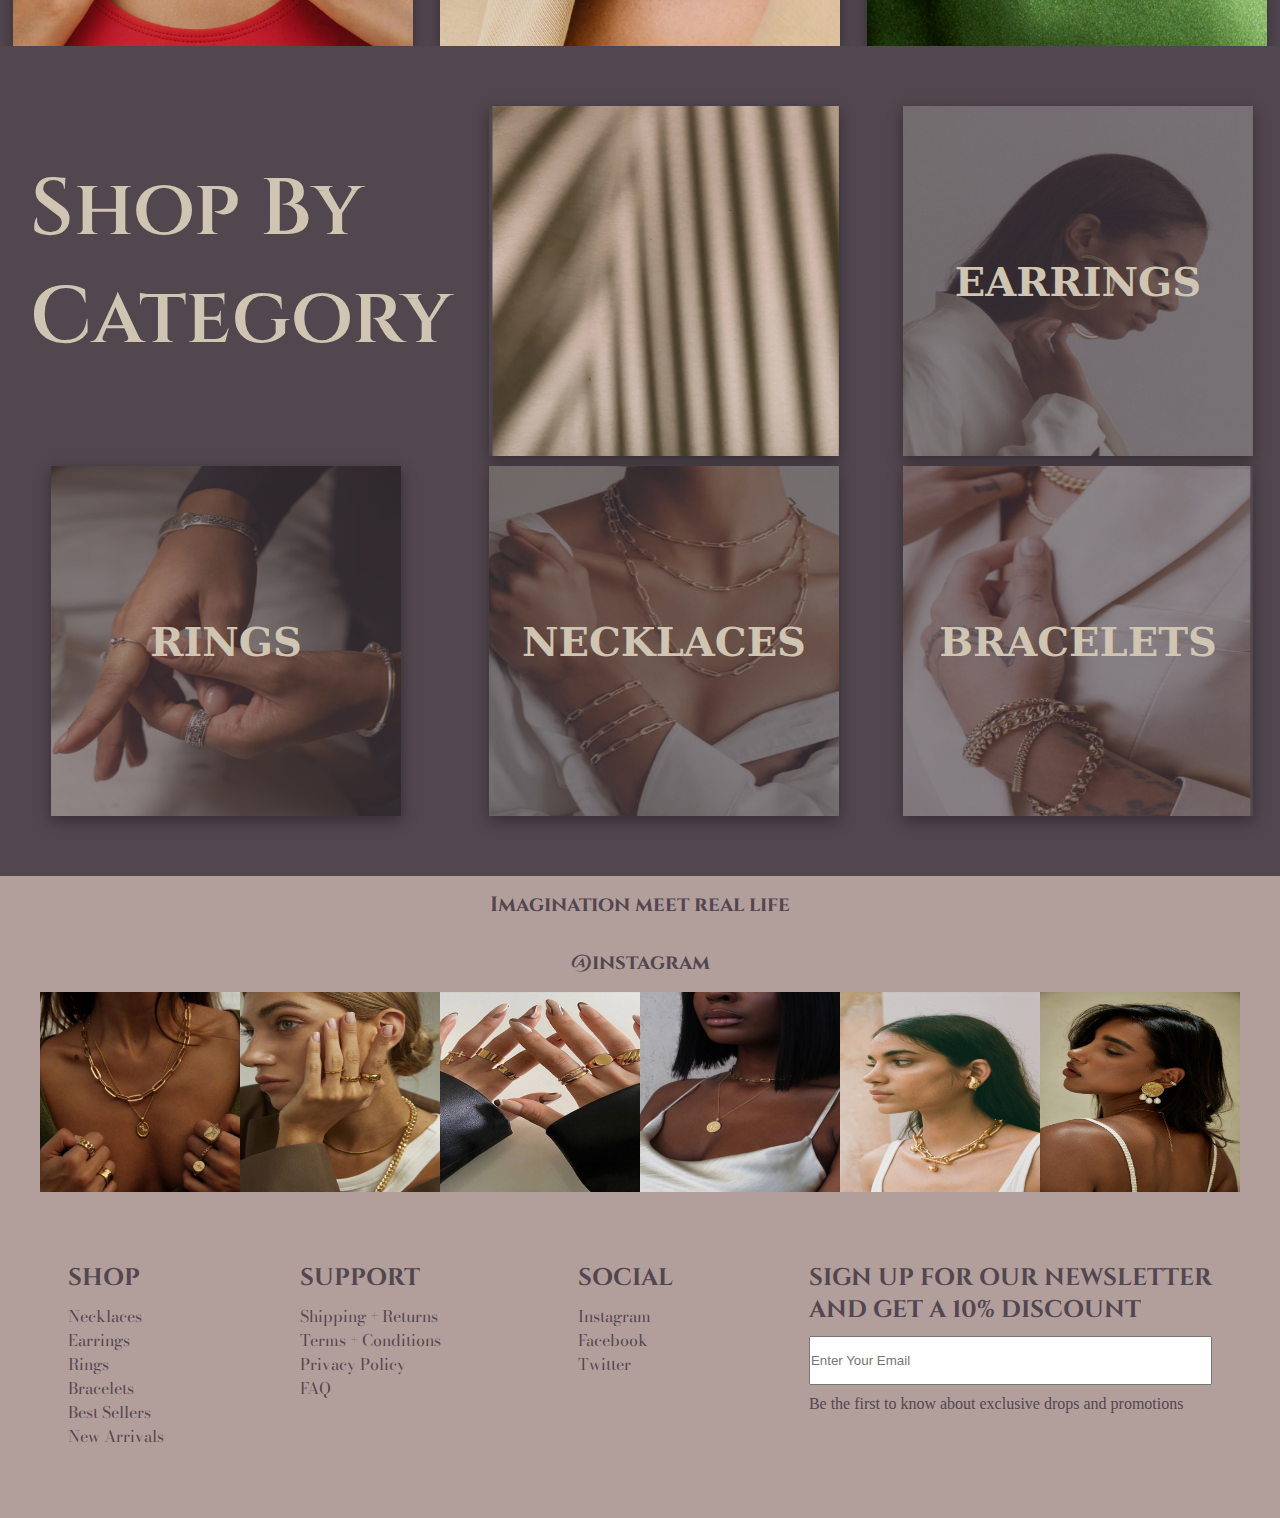
==== commit 7896ddcb: "refactored code" ====
--- a/index.html
+++ b/index.html
@@ -5,7 +5,7 @@
     <meta http-equiv="X-UA-Compatible" content="IE=edge">
     <meta name="viewport" content="width=device-width, initial-scale=1.0">
     <title>Document</title>
-    <link rel="stylesheet" href="style.css">
+    <link rel="stylesheet" href="styles/style.css">
     <link rel="preconnect" href="https://fonts.googleapis.com">
     <link rel="preconnect" href="https://fonts.gstatic.com" crossorigin>
     <link href="https://fonts.googleapis.com/css2?family=Bodoni+Moda:wght@500&family=Cinzel:wght@400;600&family=Inria+Serif:wght@300&display=swap" rel="stylesheet">
@@ -19,7 +19,7 @@
 <header class="outer-container">
     <div class="wrapper">
         <div class="logo">
-            <a href="#"><img src="Add a little bit of body text (1).png" alt="DevBabu.com"></a>
+            <a href="#"><img src="images/Add a little bit of body text (1).png" alt="DevBabu.com"></a>
         </div>
             <div class="navbar">
                 <div class="close-nav"><button>×</button></div>
@@ -27,7 +27,7 @@
                          <ul>
                             <li><a href="products.html">Shop</a></li>
                             <li><a href="#about"> About </a></li>
-                            <li><a href="#"> Contact </a></li>
+                            <li><a href="pages/contact.html"> Contact </a></li>
                             <li><a href="#">Wishlist </a></li>
                             <li><a href="#"> Bag (0) </a></li>
                         </ul>
@@ -40,26 +40,15 @@
 </header>
 <!-- Navigation end-->
 
-
-
-
 <!-- Hero section start-->
 <section class="outer-container" id="hero-vid">
     <div class="video-container">
 <video src="AdobeStock_210232991.mov" autoplay loop muted></video>
     </div>
-    <div class="overlay"></div>
-    <!---
-    <div class="text">
-        <h1>Mother's Day Sale</h1>
-        <p>Add a sparkle to her day with 20% off all jewelry, including diamonds, solid gold and new arrivals.
-            .</p>
-        <a href="" class="button"> Shop Now </a>
-        -->
 </section>
 <!-- Hero seciton end-->
 
-
+<!-- About section start -->
 <section class="philosiphy-container">
     <div class="about-img1">
     </div>
@@ -75,7 +64,6 @@
     <div class="about-img2">
     </div>
 </section>
-
 <!-- more about -->
 <section id="more-about">
     <div class="more-about-ctnr">
@@ -114,15 +102,13 @@
         </div>
     </div>
 </section>
-
-
-<!-- more about -->
+<!-- About section end-->
+
+<!-- best sellers slider start -->
 <section id="best-sellers">
-<!-- best sellers slider start -->
 <div class="class-descriptions">
     <h2 class="slideshow-header">  Our Best Sellers </h2>
 </div>
-
 <!-- Slideshow container -->
  <div class="slideshow-wrapper">
       <div class="slideshow-container">  
@@ -174,7 +160,6 @@
 
 <!-- product categories -->
 <section>
-    
     <div class="categories-container">
         <h2 class="slideshow-header">  Shop By Category  </h2>
         <div class="category">
@@ -207,17 +192,11 @@
                 <h2 class="category-header bracelet">BRACELETS</h2>
               </div>
         </div>
-        <!--<div class="category ">
-            <img src="images/Screen Shot 2023-05-02 at 10.07.21 PM.png"  class="categoryimg"alt="">
-        </div> -->
-    </div>
-</section>
-
-
-<!-- product categories -->
-
-
-
+    </div>
+</section>
+<!-- product categories end -->
+
+<!-- Instagram start -->
 <section class="instagram center">
     <h4 class="ig-header">
        Imagination meet real life
@@ -234,9 +213,9 @@
         <img src="instagram/Leonie Earrings.jpeg" class="instagram-img2" alt="">
     </div>
 </section>
-
-
-
+<!-- Instagram end -->
+
+<!-- footer start -->
 <footer>
 <section class="footer light-bg">
 
@@ -304,7 +283,7 @@
     openNav.onclick = showHide;
     closeNav.onclick = showHide;
 </script>
-<script src="slider.js"></script>
-<script src="changeImgOnHover.js"></script>
+<script src="scripts/slider.js"></script>
+<script src="scripts/changeImgOnHover.js"></script>
 
 </html>--- a/styles/style.css
+++ b/styles/style.css
@@ -0,0 +1,821 @@
+*{
+    box-sizing: border-box;
+    margin: 0;
+    padding: 0;
+}
+:root{
+    --bg-color:#52464F;
+    --text-color:#CFC5B2;
+    --bright-accent-color:#D1AC65;
+    --secondary-headings:'Inria', 'Serif';
+    --main-text: 'Bodoni Moda', serif;
+    --h1-headings:'Cinzel', serif;
+}
+
+/* typography */
+.cta{
+    font-size: 1rem ;
+    font-family: var(--main-text);
+}
+.slideshow-header{
+    color: var(--text-color);
+    font-family: var(--h1-headings);
+    font-weight: 600;
+    padding-left: 30px;
+    padding-top: 50px;
+}
+.philosiphy-container{
+    color: var(--text-color);
+}
+.about-header{
+    font-family: var(--h1-headings);
+    font-size: 3rem;
+}
+.about-heading{
+    font-size: 2.5rem;
+    font-family: var(--secondary-headings);
+}
+.more-about-text{
+    font-size: 1.3rem;
+    line-height: 30px;
+    font-family: var(--main-text);
+}
+.about{
+  line-height: 30px;
+}
+/* Navigation start */ 
+nav ul li{
+    font-family: var(--secondary-headings);
+}
+.cta{
+    width: 100vw;
+    height: auto;
+    background-color: var(--bright-accent-color);
+    color: black;
+    text-align: center;
+    margin: 0;
+    padding: 6px;
+    text-transform: uppercase;
+}
+.cta span{
+    text-decoration: underline;
+    cursor: pointer;
+}
+
+header {
+    background-color: var(--bg-color);
+    box-shadow: 0 10px 15px -3px 
+rgba(0, 0, 0, 0.1),
+        0 4px 6px -4px 
+rgba(0, 0, 0, 0.1);
+    padding: 10px 20px;
+}
+header .wrapper {
+    max-width: 1000px;
+    margin: 0 auto;
+    display: flex;
+    flex-wrap: wrap;
+    align-items: center;
+    justify-content: space-between;
+}
+header .logo img {
+    height: 130px;
+    display: block;
+}
+
+.navbar {
+    position: fixed;
+    top: 0;
+    left: 100%;
+    margin: 0;
+    width: 100%;
+    height: 100%;
+    background-color: var(--bg-color);
+    padding: 20px;
+    transition: left 0.3s;
+}
+
+.navbar.show {
+    left: 0 !important;
+}
+
+.hide-scroll {
+    overflow: hidden;
+}
+
+.navbar ul {
+    all: unset;
+    list-style-type: none;
+    display: flex;
+    flex-direction: column;
+    align-items: center;
+    gap: 25px;
+}
+.navbar ul a {
+    all: unset;
+    color: var(--text-color);
+    cursor: pointer;
+    font-size: 2.3rem;
+}
+.navbar ul a:hover {
+    color: 
+#111111;
+    text-decoration: underline overline;
+    text-decoration-thickness: 3px;
+}
+
+.close-nav {
+    text-align: right;
+    margin-bottom: 20px;
+}
+.close-nav button {
+    all: unset;
+    background: var(--text-color);
+    font-size: 42px;
+    cursor: pointer;
+    border: 1px solid 
+rgba(0, 0, 0, 0.2);
+    padding: 15px;
+    border-radius: 3px;
+    color: 
+#444444;
+}
+.close-nav button:hover {
+    color: 
+#222222;
+    background: 
+white;
+}
+
+.menu-bar button {
+    border: 1px solid 
+rgba(0, 0, 0, 0.1);
+    background: 
+var(--text-color);
+    height: 50px;
+    width: 50px;
+    padding: 5px 10px;
+    cursor: pointer;
+    border-radius: 3px;
+}
+.menu-bar i {
+    display: block;
+    border-top: 3px solid 
+#444444;
+    border-bottom: 3px solid 
+#444444;
+}
+.menu-bar i::after {
+    display: block;
+    content: "";
+    border-top: 3px solid 
+#444444;
+    margin: 6px 0;
+}
+.menu-bar button:hover {
+    background: 
+white;
+}
+.menu-bar button:hover i {
+    border-color: 
+#222222;
+}
+
+.container {
+    max-width: 900px;
+    margin: 0 auto;
+    padding: 30px;
+}
+
+@media (min-width: 550px) {
+    .navbar {
+        all: unset;
+        display: block;
+    }
+    .navbar ul {
+        flex-direction: row;
+        gap: 20px;
+    }
+    .navbar ul a {
+        font-size: inherit;
+    }
+    .close-nav,
+    .menu-bar {
+        display: none;
+    }
+}
+
+/* Navigation end  */ 
+
+
+/* Hero section start */
+.video-ctnr{
+    width: 100vw;
+    height: 100vh;
+    display: flex;
+    justify-content: center;
+    align-items: center;
+  
+}
+#hero-vid{
+    height: 80vh;
+    width: 100vw;
+    margin: auto;
+    display: flex;
+    justify-content: center;
+    align-items: center;
+    overflow: hidden;
+   
+    background-color: var(--bg-color);
+}
+
+.text{
+    position: absolute;
+    color: #fff;
+    line-height: 1.5;
+    text-align: center;
+    top: 30%;
+
+}
+
+.overlay{
+    position: absolute;
+    height: 80vh;
+    width: 100vw;
+    background-color:#52464fa9;
+    opacity: 0.9;
+}
+
+.button{
+    background: #fff;
+    border-radius: 40px;
+    color: #18266c;
+    font-size: 1.5em;
+    padding: .7em 1.2em;
+    text-decoration: none;
+    box-sizing: border-box;
+    cursor: pointer;
+}
+
+
+@media (max-width: 600px) {
+  
+#hero-vid{
+    height: 80vh;
+    width: 100vw;
+}
+
+.overlay{
+
+    height: 80vh;
+    width: 100vw;
+}
+
+}
+
+/* Hero section end */
+
+/** more about */
+#more-about{
+    height: 100vh;
+    width: 100vw;
+    background-color: var(--text-color);
+    color: var(--bg-color);
+}
+
+
+.more-about-ctnr{
+    display: flex;
+    justify-content: center;
+    align-items: center;
+    padding-top: 50px;
+    width: 70vw;
+    margin: 0 auto;
+}
+.more-about{
+    display: flex;
+    flex-direction: column;
+    width: 40vw;
+    justify-content: center;
+    align-items: center;
+    text-align: center;
+    padding: 30px;
+}
+.more-about-video{
+    margin: 0 auto;
+    
+}
+/* more aboit */
+/* Best sellers slider */
+
+/* Slideshow container */
+.slideshow-container {
+    width: 100vw;
+    position: relative;
+    margin: auto;
+    height: 70vh;
+    background-color: var(--bg-color);
+    color:#F6F0E3;
+  }
+  .slideshow-wrapper{
+      width: 100vw;
+      background-color: var(--bg-color);
+      height: 50vh;
+  }
+
+  #best-sellers{
+    width: 100vw;
+    height: 60vh;
+    background-color: var(--bg-color);
+  }
+  
+  /* Hide the images by default */
+  .mySlides {
+    display: none;
+  }
+  
+  /* Next & previous buttons */
+  .prev, .next {
+    cursor: pointer;
+    position: absolute;
+    top: 100%;
+    margin-top: -100px;
+    color: var(--bright-accent-color);
+    font-weight: bold;
+    font-size: 50px;
+    transition: 0.6s ease;
+    border-radius: 0 3px 3px 0;
+    user-select: none;
+    padding: 0 60px;
+  top: 300px;
+  }
+  
+  /* Position the "next button" to the right */
+  .next {
+    right: 0;
+    border-radius: 3px 0 0 3px;
+  }
+  
+  /* Number text (1/3 etc) */
+
+  /* The dots/bullets/indicators */
+  .dot {
+    cursor: pointer;
+    height: 15px;
+    width: 15px;
+    margin: 0 5px;
+    background-color: var(--text-color);
+    border-radius: 50%;
+    display: inline-block;
+    transition: 0.6s ease;
+    position: relative;
+    top: -100px;
+  }
+  
+  .active, .dot:hover {
+    background-color: var(--bright-accent-color);
+  }
+  
+  /* Fading animation */
+  .fade {
+    animation-name: fade;
+    animation-duration: 1.5s;
+  }
+  
+  @keyframes fade {
+    from {opacity: .4}
+    to {opacity: 1}
+  }
+  
+  .best-sellers-ctnr{
+    width: 100vw;
+    background-color: var(--bg-color);
+  }
+  .best-sellers-cards{
+    display: flex;
+    justify-content: center;
+    align-items: center;
+  }
+
+  .best-seller{
+    width: 400px;
+    height: 400px;
+    margin: 0 auto;
+    box-shadow: rgba(0, 0, 0, 0.35) 0px 5px 15px;
+  }
+
+  .slideshow-header{
+    font-size: 5rem;
+    background-color: var(--bg-color);
+  }
+
+
+  @media (max-width: 900px) {
+  
+ 
+    .best-seller{
+        width: 250px;
+        height: 250px;
+     
+      }
+      .slideshow-container{
+        height: 50vh;
+      }
+      #best-sellers{
+        height: 50vh;
+      }
+    }
+
+
+  @media (max-width: 650px) {
+  
+    
+    .slideshow-header{
+        font-size: 3rem;
+        text-align: center;
+      }
+    
+    .best-seller{
+        width:250px;
+        height: 250px;
+        padding: 10px;
+      }
+
+      .slideshow-wrapper, .slideshow-container{
+        margin: 0;
+        height: auto;
+        padding-bottom: 40px;
+      }
+      .prev, .next {
+        top: 113%;
+        
+    }
+   
+    .dot {
+        top: -10px;
+      }
+    }
+
+
+    /* product categories start */
+ /* categories section */
+ .categories-container{
+    display: grid;
+    grid-template-columns: repeat(3, 1fr);
+    gap: 10px;
+    grid-template-rows: 1fr 1fr ;
+    background-color: var(--bg-color);
+    position: relative;
+    padding: 60px 0 ;
+    width: 100vw;
+   
+   }
+   .first-txt {
+    position: absolute;
+    top: 17px;
+    left: 50px;
+    color: #000;
+    font-size: 3rem;
+}
+   .category{
+    margin-left: auto;
+    margin-right: auto;
+ box-shadow: rgba(0, 0, 0, 0.35) 0px 5px 15px;
+ position: relative;
+   }
+
+   .text-overlay {
+    position: absolute;
+    top: 50%;
+    left: 50%;
+    transform: translate(-50%, -50%);
+    background-color: transparent;
+    color: var(--text-color);
+    font-family: var(--secondary-headings);
+    font-size: 2.5rem;
+    padding: 20px;
+    text-align: center;
+  }
+  .category-header{
+    font-size: 2.5rem;
+  }
+   .categoryimg{
+    width: 100%;
+    height: 100%;
+   }  
+
+
+   @media (max-width: 650px) {
+   .categories-container{
+    grid-template-columns: repeat(2, 1fr);
+    gap: 3px;
+    grid-template-rows: 1fr 1fr ;
+   
+   }
+   .category{
+    margin-top: 30px;
+   }
+   .categoryimg{
+    width: 100%;
+
+   }
+   }
+
+    /* product categories end */ 
+
+     /* About section start */
+ .philosiphy-container{
+    display: flex;
+    justify-content: space-between;
+    width: 100vw;
+    height: 100vh;
+    background-color: var(--bg-color);
+   }
+  
+   .about-text{
+    display: flex;
+    justify-content: center;
+    text-align: center;
+    flex-direction: column;
+    width: 70%;
+    padding: 20px;
+   }
+  
+   .about-img1{
+    height: 100vh;
+    width: 40vw;
+    background-image: url("../images/eb9f2a446bf6dffb1a2975743635c5cd.jpeg");
+    background-repeat: no-repeat;
+    background-size: cover;
+    background-position: center;
+    box-shadow: rgba(0, 0, 0, 0.35) 0px 5px 15px;
+   }
+  
+   .about-img2{
+      height: 100vh;
+      width: 40vw;
+      background-image: url("../images/aae2e29ac6e479c4c79cc3668a4a0756.jpeg");
+      background-repeat: no-repeat;
+      background-size: cover;
+      background-position: center;
+      box-shadow: rgba(0, 0, 0, 0.35) 0px 5px 15px;
+   }
+  .muted{
+    color: #A19DA3;
+  }
+  
+  @media (max-width: 850px) {
+.about-img2{
+    display: none;
+}
+.about-img1{
+    width: 50vw;
+}
+.about-text{
+    width: 100%;
+}
+.about-header, .slideshow-header{
+    font-size: 1.5rem;
+}
+.about{
+    font-size: 1rem;
+}
+
+
+  }
+
+
+  @media (max-width: 640px) {
+ 
+    .philosiphy-container{
+        height: 50vh;
+    position: relative;
+    top: 430px;
+}
+.about-img1{
+    height: 50vh;
+}
+    
+  }
+    
+
+   footer, .instagram{
+    width: 100vw;
+    background-color: #B29F9C;
+   }
+  .ig-header{
+    font-size: 1.3rem;
+    text-align: center;
+    padding:15px 0;
+    color: var(--bg-color);
+    font-family: var(--h1-headings);
+  }
+     .ig-imgs-container{
+        width: 100vw;
+        display: flex;
+        justify-content: center;
+        align-items: center;
+        top: 50px;
+        }
+     .ig-imgs.container{
+        display: flex;
+        justify-content: center;
+        align-items: center;
+        margin: 30px;
+      }
+      .instagram-img, .instagram-img2{
+        width: 200px;
+        height: 200px;
+      }
+      .footer{
+        color: var(--bg-color);
+        display: flex;
+        justify-content: space-around;
+        width: 100vw;
+        padding: 70px 0;
+      }
+      .footerlinks{
+        display: flex;
+        flex-direction: column;
+        color: var(--bg-color);
+      }
+      .footerheader{
+        text-transform: uppercase;
+        padding-bottom: 10px;
+        font-family: var(--h1-headings);
+      }
+      footer a{
+        text-decoration: none;
+        color: var(--bg-color);
+        font-family: var(--main-text);
+      }
+      footer input{
+        padding: 15px 0;
+      }
+      footer .mute{
+        padding-top: 10px;
+      }
+      
+      .fa-solid{
+        margin-left: auto;
+        margin-right: auto;
+      }
+
+      @media only screen and  (max-width: 800px){
+        .instagram-img2{
+         height: 100px;
+         width: 150px;
+        }
+
+        @media only screen and  (max-width: 840px){
+        .hiddenn{
+              display: none;
+              visibility: hidden;
+            }
+            .footerheader{
+                font-size: 1.3rem;
+            }
+            footer .email{
+                display: none;
+            }
+        }
+    
+    }
+
+
+
+/* ------------------------- */
+
+.text-overlay{
+    padding: 0;
+}
+
+  @media only screen and  (min-width: 1200px){
+    .category{
+    width: 350px;
+   height: 350px;
+    }
+  }
+
+
+
+  @media only screen and  (max-width: 900px){
+    .more-about-text{
+        line-height: normal;
+        font-size: 1rem;
+    }
+    .about-heading{
+        font-size: 2rem;
+    }
+  }
+
+
+
+  @media only screen and  (max-width: 1000px){
+  .more-about-ctnr{
+    width: 90vw;
+    padding: 20px;
+  }
+  }
+
+
+  @media only screen and  (max-width: 1200px){
+    .category-header{
+        font-size: 2rem;
+      }
+      .slideshow-header{
+        font-size: 3rem;
+      }
+      .more-about{
+        padding: 10px;
+      }
+  }
+
+  @media only screen and  (max-width: 1100px){
+    .best-seller{
+        width: 270px;
+        height: 270px;
+    }
+  }
+
+
+  @media only screen and  (max-width: 700px){
+    .best-seller{
+        width: 200px;
+        height: 200px;
+    }
+   .categories-container.category-header{
+        font-size: 1.3rem;
+    }
+  }
+
+
+  @media only screen and  (max-width: 760px){
+    .more-about-ctnr{
+        flex-direction: column;
+        padding: 40px 0;
+    }
+    .more-about-text, .about-heading{
+        width: 90vw;
+        text-align: center;
+        margin: 0 auto;
+    }
+    .more-about-video{
+        display: none;
+    }
+    #more-about{
+        height: auto;
+    }
+  }
+
+
+  @media only screen and  (max-width: 650px){
+    .philosiphy-container{
+        position: relative;
+        top: -150px;
+    }
+    #more-about{
+        position: relative;
+        top: -150px;
+    }
+    .slideshow-wrapper{
+        position: relative;
+        top: -270px;
+    }
+    .best-seller{
+        box-shadow: none;
+        width: 350px;
+        height: 300px;
+    }
+    .prev, .next{
+        margin-top: -130px;
+        padding-left: 10px;
+    }
+    .slideshow-container{
+        padding-top: 40px;
+    }
+    #best-sellers{
+        height: 120vh;
+    }
+    .best-sellers-cards{
+        flex-direction: column;
+    }
+    .category{
+        width: 250px;
+       height: 300px;
+        }
+        .slideshow-header{
+            font-size: 1.5rem;
+        }
+  }
+
+  @media only screen and  (max-width: 550px){
+.category{
+    width: 170px;
+    height: 170px;
+}
+.category-header{
+  font-size: 1rem;
+}
+   
+  }